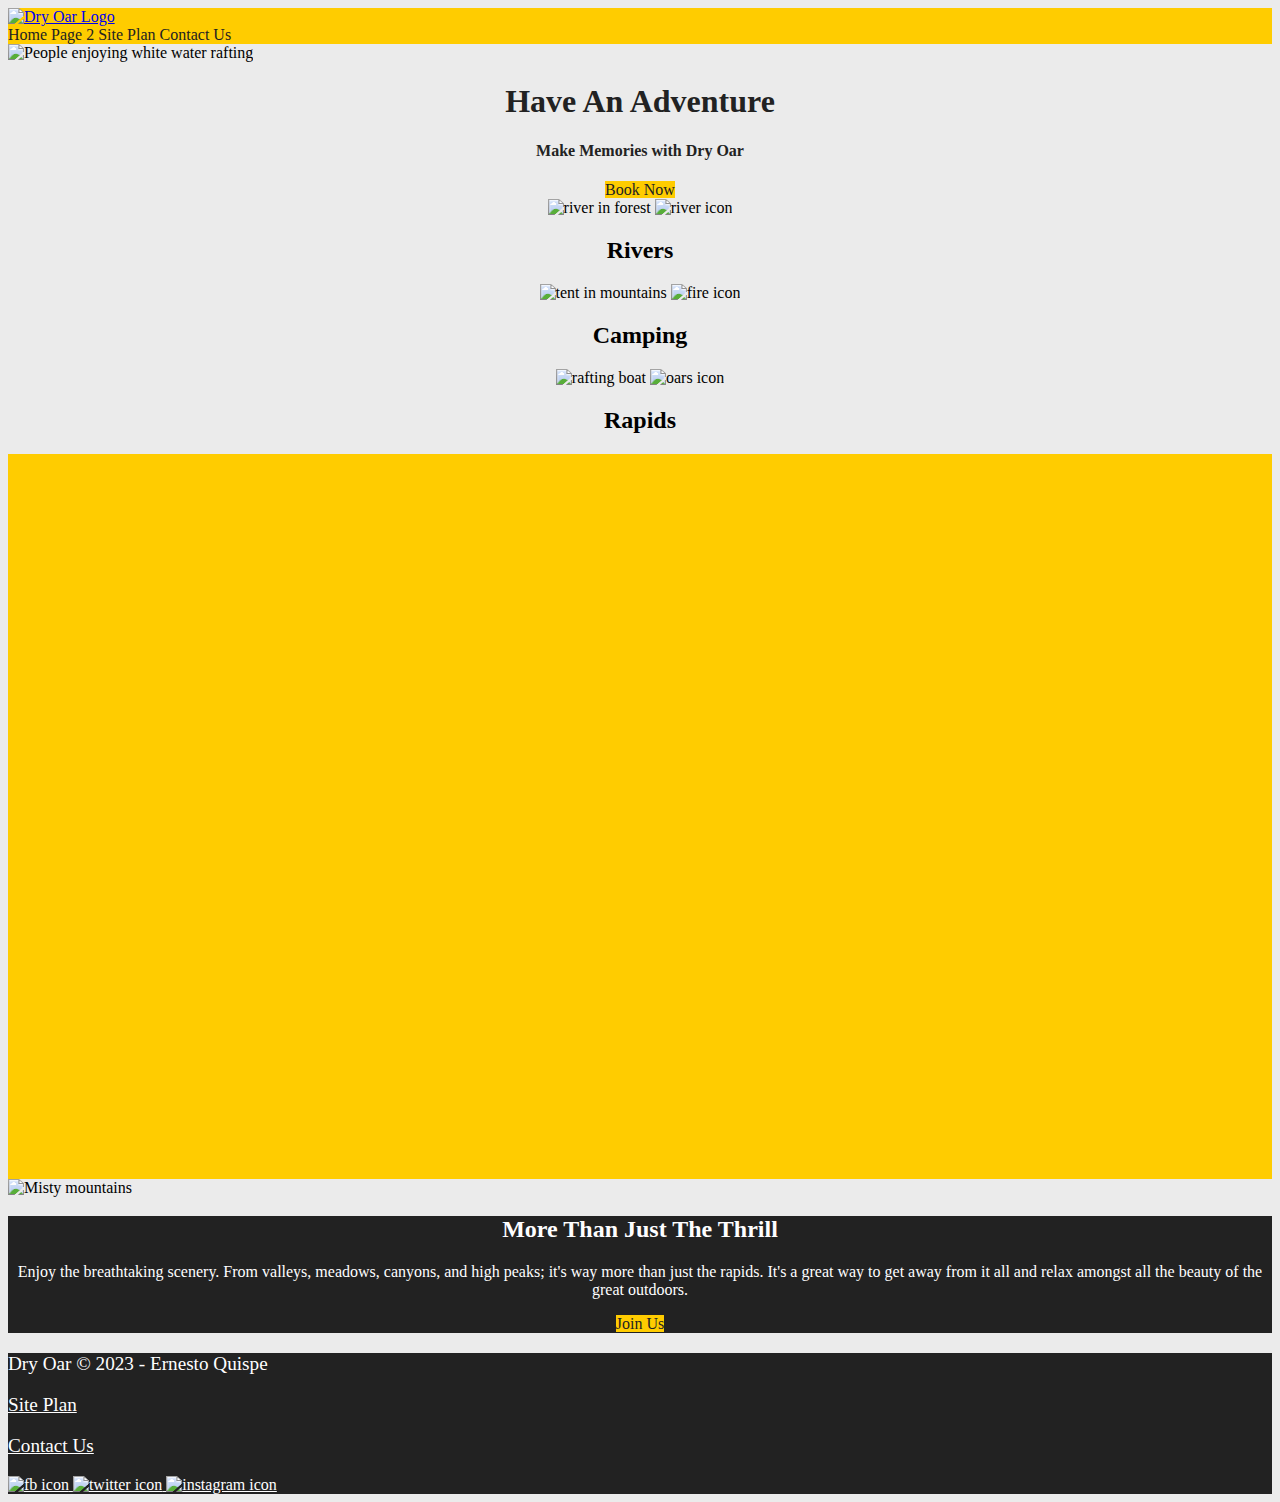
==== wwr/index.html @ 3df8aaec "add css to index" ====
<!DOCTYPE html>
<html lang="en">
  <head>
    <meta charset="UTF-8" />
    <meta http-equiv="X-UA-Compatible" content="IE=edge" />
    <meta name="viewport" content="width=device-width, initial-scale=1.0" />
    <title>Whitewater Rafting Vacations | Dry Oar Boating | Home</title>
    <link rel="stylesheet" href="styles/style.css">
  </head>
  <body>
    <div id="content"> 
      <header>
        <a id="logo_link" href="index.html">
          <img class="logo" src="images/roundlogo.png" alt="Dry Oar Logo" />
        </a>
        <nav>
          <a href="index.html">Home</a>
          <a href="#">Page 2</a>
          <a href="site-plan-rafting.html">Site Plan</a>
          <a href="contactus.html">Contact Us</a>
        </nav>
      </header>
      <div id="hero">
        <div id="hero-box">
          <img
            id="hero-img"
            src="images/hero.png"
            alt="People enjoying white water rafting"
          />
        </div>
        <section id="hero-msg">
          <h1 class="home-title">Have An Adventure</h1>
          <h4>Make Memories with Dry Oar</h4>
          <div class="button-box">
            <a class="book" href="contactus.html">Book Now</a>
          </div>
        </section>
      </div>
      <main class="home-grid">
        <section class="rivers-card">
          <img class="card-img" src="images/rivers.jpg" alt="river in forest" />
          <img class="icon" src="images/river_icon.png" alt="river icon" />
          <h2>Rivers</h2>
        </section>
        <section class="camping-card">
          <img
            class="card-img"
            src="images/camping.jpg"
            alt="tent in mountains"
          />
          <img class="icon" src="images/fire_icon.png" alt="fire icon" />
          <h2>Camping</h2>
        </section>
        <section class="rapids-card">
          <img class="card-img" src="images/rapids.jpg" alt="rafting boat" />
          <img class="icon" src="images/oars.png" alt="oars icon" />
          <h2>Rapids</h2>
        </section>
        <div id="background"></div> 
        <img class="mountains" src="images/mountains.jpg" alt="Misty mountains">
        <section class="msg">
          <h2>More Than Just The Thrill</h2>
          <p>
            Enjoy the breathtaking scenery. From valleys, meadows, canyons, and
            high peaks; it's way more than just the rapids. It's a great way to
            get away from it all and relax amongst all the beauty of the great
            outdoors.
          </p>
          <a class="join" href="rivers.html">Join Us</a>
        </section>
      </main>
      <footer>
        <p>Dry Oar &copy; 2023 - Ernesto Quispe</p>
        <p><a href="site-plan-rafting.html">Site Plan</a></p>
        <p><a href="contactus.html">Contact Us</a></p>
        <div class="social">

          <a href="https://facebook.com" target="_blank">
            <img src="images/facebook.png" alt="fb icon" />
          </a>

          <a href="https://twitter.com" target="_blank">
            <img src="images/twitter.png" alt="twitter icon" />
          </a>

          <a href="https://instagram.com" target="_blank">
            <img src="images/instagram.png" alt="instagram icon" />
          </a>

        </div>
      </footer>
    </div>
  </body>
</html>
---- wwr/styles/style.css ----
#content {
    max-width: 1600px;
    margin: 0 auto;
  }
nav a {
    text-align: center;
    color: #222222;
    text-decoration: none;
  }  
#hero-msg h1 {
    text-align: center;
    color: #222222;
}
#hero-msg h4 {
    text-align: center;
    color: #222222;
}
.button-box {
    text-align: center;
}
main section  {
    text-align: center;
}
#background {
    height: 725px;
    background-color: #FFCC00; 
}
body {
    background-color: #EBEBEB; 
}
header {
    background-color:rgba(255, 204, 0); 
}
nav a:hover {
    background-color: black;
    color: #FEFEFF;
}     
 /* buttons */ 
.book, .join{
    background-color: #FFCC00; 
    color: #222222;
    text-decoration: none;
}
 /* buttons */ 
.book:hover, .join:hover{
    background-color: #ecf3ee;
    color: #222222;
}
.msg{
    background-color: #222222; 
}
footer{
    background-color: #222222; 
    color: #d9c2a3;
}
.home-title{
    color: #d9c2a3;
}
h4{
    color: #d9c2a3;
}
.msg h2{
    color: #FEFEFF;
}
.msg p{
    color: #FEFEFF;
}
.logo {
    width: 80px;
}
.icon {
    width: 80px;
}  
#hero-img{
    width:100% 
}
footer a{
    color: #fefeff;
}
footer p {
    font-size: 1.2em;
    color: #fefeff;
}  

footer p a:hover {
    color: #FFCC00;
    text-decoration: underline;
}
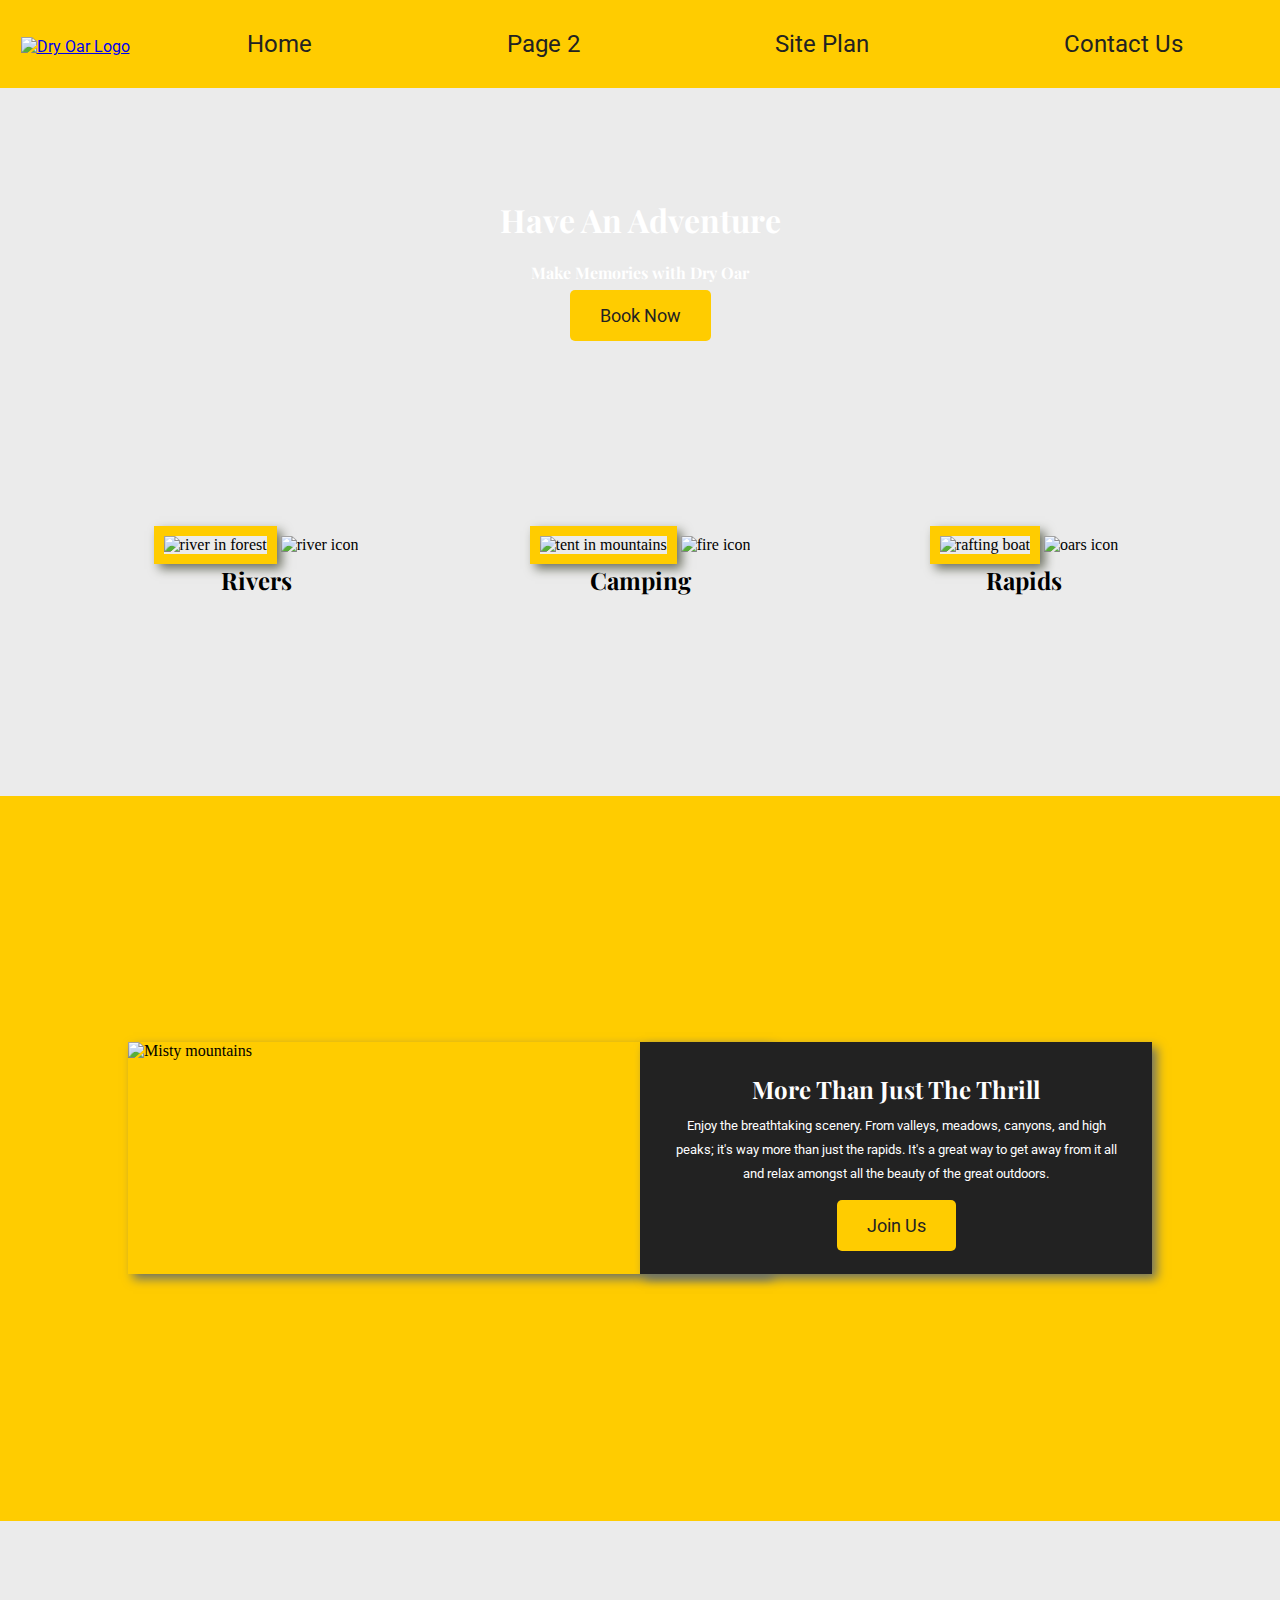
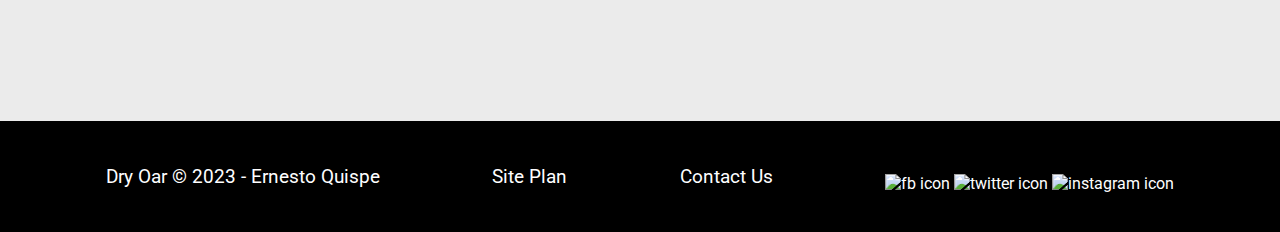
==== commit 8ed50a87: "home page" ====
--- a/wwr/index.html
+++ b/wwr/index.html
@@ -32,7 +32,7 @@
           <h1 class="home-title">Have An Adventure</h1>
           <h4>Make Memories with Dry Oar</h4>
           <div class="button-box">
-            <a class="book" href="contactus.html">Book Now</a>
+            <a class="book" href="rates.html">Book Now</a>
           </div>
         </section>
       </div>
--- a/wwr/styles/style.css
+++ b/wwr/styles/style.css
@@ -1,45 +1,110 @@
+@import url('https://fonts.googleapis.com/css2?family=Playfair+Display:wght@500&display=swap');
+@import url('https://fonts.googleapis.com/css2?family=Roboto:wght@300&display=swap');
+@import url('https://fonts.googleapis.com/css2?family=Lora&display=swap');
+
+:root {
+    --heading-font: "Playfair Display", Lora, "Times New Roman";
+    --paragraph-font: Roboto, Helvetica, sans-serif;
+}  
+h1, h2, h3, h4, h5, h6 {
+    font-family: var(--heading-font);
+  } 
 #content {
     max-width: 1600px;
     margin: 0 auto;
   }
+nav {
+    display: flex;
+    justify-content: space-around;
+}  
 nav a {
     text-align: center;
     color: #222222;
     text-decoration: none;
+    padding: 30px;
+    font-size: x-large;
   }  
+ #hero {
+    display: grid;
+    grid-template-columns: 1fr 3fr 1fr;
+    margin-top: -100px; 
+}
+#hero-msg {
+    grid-column: 2/3;
+    grid-row: 1/2;
+    margin-top: 200px;
+}
 #hero-msg h1 {
     text-align: center;
-    color: #222222;
+    color: #ffffff;
 }
 #hero-msg h4 {
     text-align: center;
-    color: #222222;
+    color: #ffffff;
+}
+#hero-box {
+    grid-column: 1/4;
+    grid-row: 1/3;
+    z-index: -1;
+}
+.home-grid{
+    display: grid;
+    grid-template-columns: repeat(10, 1fr);
 }
 .button-box {
     text-align: center;
 }
 main section  {
     text-align: center;
+}
+main section img {
+    box-sizing: border-box;
 }
 #background {
     height: 725px;
     background-color: #FFCC00; 
+    grid-column: 1/11;
+    grid-row: 4/9;
 }
 body {
     background-color: #EBEBEB; 
+    margin: 0;
+    padding: 0;
 }
 header {
     background-color:rgba(255, 204, 0); 
+    display: grid;
+    grid-template-columns: 150px auto;
+}
+#logo_link {
+    padding-top: 5px;
+    justify-self: center;
+    align-self: center;
+}
+p, a {
+    font-family: var(--paragraph-font);
 }
 nav a:hover {
     background-color: black;
     color: #FEFEFF;
-}     
+}   
+.mountains{
+    grid-column: 2/7;
+    grid-row: 5/8;
+    box-shadow: 5px 5px 10px #6f7364;
+}
+.card-img, .mountains {
+    width: 100%;
+}  
  /* buttons */ 
 .book, .join{
     background-color: #FFCC00; 
     color: #222222;
     text-decoration: none;
+    font-size: 18px;
+    padding: 15px 30px;
+    margin-top: 50px;
+    border-radius: 5px;
 }
  /* buttons */ 
 .book:hover, .join:hover{
@@ -48,13 +113,28 @@
 }
 .msg{
     background-color: #222222; 
+    padding: 35px;
+    line-height: 1.5em;
+    grid-column: 6/10;
+    grid-row: 6/7;
+    box-shadow: 5px 5px 10px #6f7364;
 }
 footer{
-    background-color: #222222; 
+    background-color: #000000; 
     color: #d9c2a3;
+    padding: 25px 50px;
+    margin-top: 200px;
+    display: flex;
+    justify-content: space-around;
+    align-items: center;
 }
 .home-title{
     color: #d9c2a3;
+    font-size: 2em;
+    margin-top: 10px;
+}
+h2 {
+    margin: 0;
 }
 h4{
     color: #d9c2a3;
@@ -64,26 +144,107 @@
 }
 .msg p{
     color: #FEFEFF;
+    font-size: .8em;
+    padding-bottom: 15px;
 }
 .logo {
     width: 80px;
 }
 .icon {
     width: 80px;
+    padding-top: 10px;
 }  
 #hero-img{
     width:100% 
 }
 footer a{
     color: #fefeff;
+    text-decoration: none;
 }
 footer p {
     font-size: 1.2em;
     color: #fefeff;
 }  
-
 footer p a:hover {
     color: #FFCC00;
     text-decoration: underline;
+}
+#logo_link{
+    padding-top: 5px;
+    margin: 5px;
+}
+footer .social img{
+    padding-top: 15px;
 } 
+.rivers-card{
+    grid-column: 2/4;
+    grid-row: 2/3;
+}
+.camping-card{
+    grid-column: 5/7;
+    grid-row: 2/3;
+}
+.rapids-card{
+    grid-column: 8/10;
+    grid-row: 2/3;
+}
 
+.rivers-card, .camping-card, .rapids-card{
+    margin: 200px 0;
+}
+.card-img {
+    border: 10px solid #FFCC00;
+    transition: transform .5s;
+    box-shadow: 5px 5px 10px #6f7364;
+}
+footer p a:hover {
+    color: #FFCC00;
+    text-decoration: underline;
+}
+.card-img:hover {
+    opacity: .6;
+    transform: scale(1.1);
+}
+@media screen and (max-width: 900px) {
+    #hero, .home-grid {
+        display: block;
+        height: auto;
+    }
+    nav, footer {
+        flex-direction: column;
+    }
+    nav a {
+        display: block;
+        padding: 15px;
+    }
+    #hero {
+        margin-top: 0;
+    }
+    #hero-msg {
+        margin-top: 0;
+    }
+    #hero-msg h1 {
+        color: #000000;
+    }
+    #hero-msg h4 {
+        display: none;
+    }
+    .home-title {
+        font-size: 25px;
+    }
+    .rivers-card, .camping-card, .rapids-card { 
+        margin: 50px auto;
+        width: 60%;
+    }
+    #background {
+        display: none;
+    }
+    .mountains, .msg {
+        width: 80%;
+        display: block;
+        margin: 0 auto;
+    }
+    footer {
+        margin-top: 25px;
+    }
+}